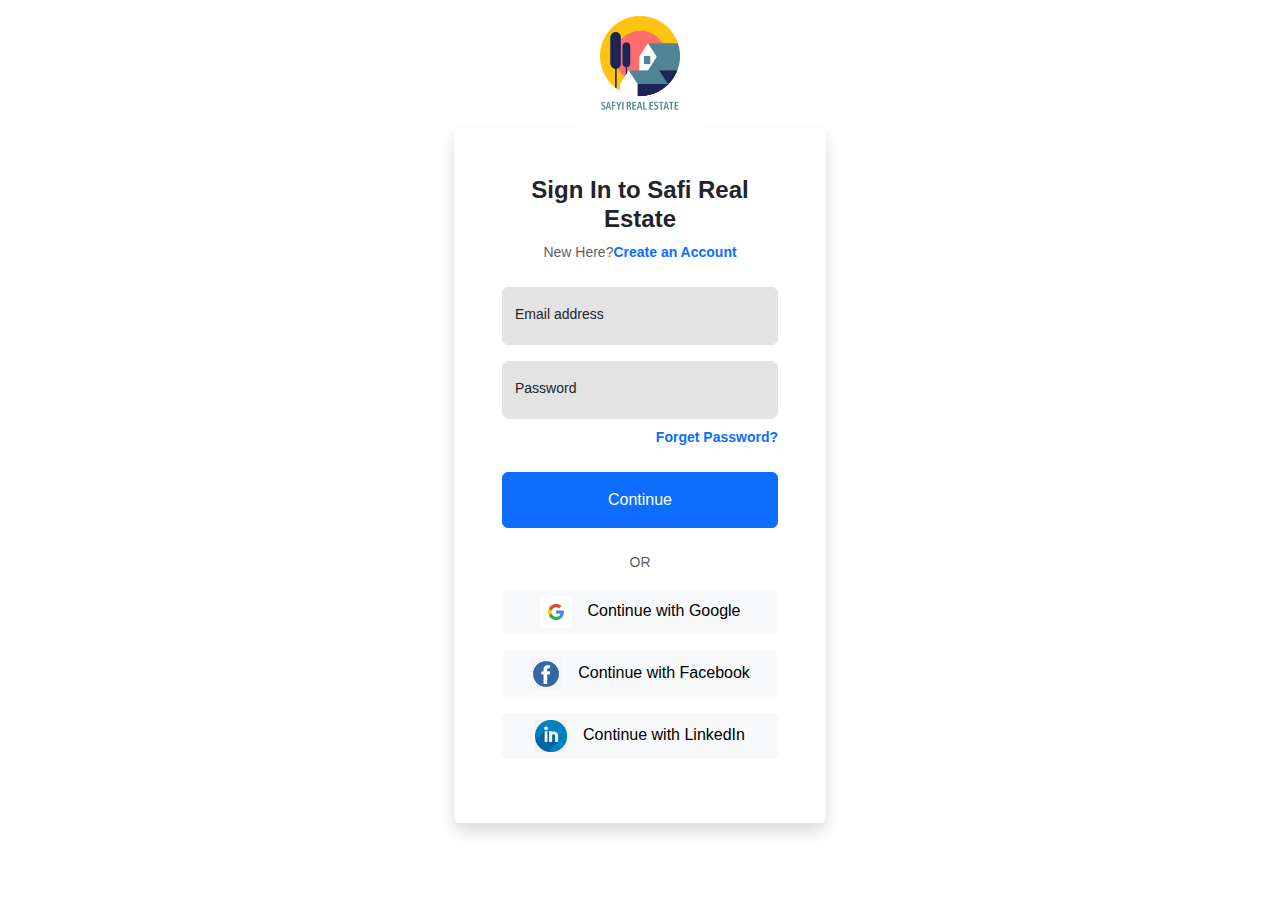
==== index.html @ eaf4b0f7 "optimized the codes" ====
<!DOCTYPE html>
<html lang="en">

<head>
  <meta charset="UTF-8">
  <meta name="viewport" content="width=device-width, initial-scale=1.0">
  <title>Sign in form using bootstrap</title>
  <link href="https://cdn.jsdelivr.net/npm/bootstrap@5.3.3/dist/css/bootstrap.min.css" rel="stylesheet">
  <link rel="stylesheet" href="styling.css"/>
</head>

<body>
  <section class="wrapper">
    <div class="container">
      <div class="col-sm-8 offset-sm-2 col-lg-6 offset-lg-3 col-xl-4 offset-xl-4 text-center">
        <div class="logo">
          <img src="./Images/4a14e7b2de7f6eaf5a6c98cb8c00b8de.webp" alt="logo-img" class="image-fluid"
            style="height:8rem; align-items: center; width: 8rem;">
        </div>
        <form class="rounded big-white shadow p-5">
          <h3 class="text-dark fw-bolder fs-4 mb-2">Sign In to Safi Real Estate</h3>
          <div class="fw-normal text-muted mb-4">
            New Here?<a href="./Sign_up_form/index.html" target="_blank" class="text-primary fw-bold text-decoration-none">Create an Account</a>
          </div>
          <div class="form-floating mb-3">
            <input type="email" class="form-control" id="floatingInput" placeholder="name@example.com">
            <label for="floatingInput">Email address</label>
          </div>
          <div class="form-floating">
            <input type="password" class="form-control" id="floatingPassword" placeholder="Password">
            <label for="floatingPassword">Password</label>
          </div>
          <div class="mt-2 text-end">
            <a href="./Forget_password_form/index.html" class="text-primary fw-bold text-decoration-none">Forget Password?</a>
          </div>
          <button class="btn btn-primary submit_btn w-100 my-4" type="submit">Continue</button>

          <div class="text-center text-muted text-uppercase mb-3">or</div>

          <a href="#" class="btn btn-light login-with w-100 mb-3">
            <img src="./Images/google-icon-512x512-wk1c10qc.png" class="img-fluid me-3"
              style="height: 2rem;">Continue with
            Google</a>
          </a>
          <a href="#" class="btn btn-light login-with w-100 mb-3">
            <img src="./Images/images.png" class="img-fluid me-3"
              style="height: 2rem;">Continue with
            Facebook</a>
          </a>
          <a href="#" class="btn btn-light login-with w-100 mb-3">
            <img src="./Images/png-clipart-logo-linkedin-computer-icons-facebook-facebook-blue-text.png" class="img-fluid me-3"
              style="height: 2rem;">Continue with
            LinkedIn</a>
          </a>
        </form>
      </div>
    </div>
  </section>
</body>

</html>
---- styling.css ----
* {
    margin: 0;
    padding: 0;
    box-sizing: border-box;
}

:root {
    --primary-font-family: 'poppins', sans-serif;
    --light-white: white;
    --gray: gray;
    --gray-1: #e3e3e3;

}

body {
    font-family: var(--primary-font-family);
    font-size: 14px;
}

.wrapper {
    padding: 0 0 100px;
    background-image: url("371547.jpg");
    background-position: bottom center;
    background-repeat: no-repeat;
    background-size: contain;
    background-attachment: fixed;
    min-height: 100%;
}

.wrapper .logo img {
    max-width: 40%;

}

.wrapper input {
    background-color: var(--gray-1);
    border-color: var(--gray-1);
    color: var(--gray);
}

.wrapper input:focus {
    box-shadow: none;
}

.wrapper .submit_btn {
    padding: 15px;
    font-weight: 500;
}

.wrapper .login_with {
    padding: 15px;
    font-size: 15px;
    font-weight: 500;
    transition: 0.3s ease-in-out;
}

.wrapper .submit_btn:focus,
.wrapper .login_with:focus {
    box-shadow: none;
}

.wrapper .login_with:hover {
    background-color: var(--gray-1);
    border-color: var(--gray-1);

}

.wrapper .login_with img {
    max-width: 8%;
}
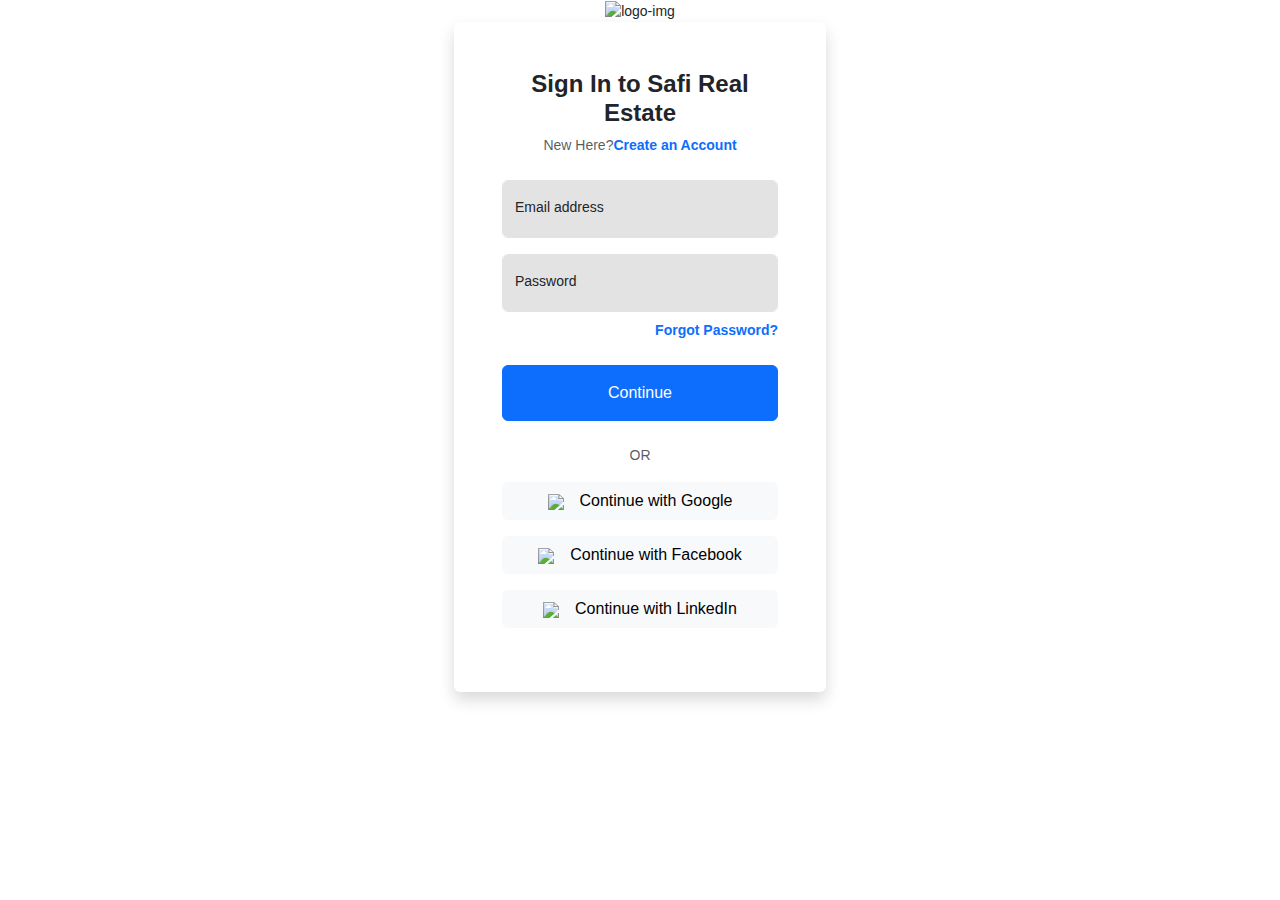
==== commit d782e134: "Files name updated" ====
--- a/index.html
+++ b/index.html
@@ -14,13 +14,13 @@
     <div class="container">
       <div class="col-sm-8 offset-sm-2 col-lg-6 offset-lg-3 col-xl-4 offset-xl-4 text-center">
         <div class="logo">
-          <img src="./Images/4a14e7b2de7f6eaf5a6c98cb8c00b8de.webp" alt="logo-img" class="image-fluid"
+          <img src="./images/4a14e7b2de7f6eaf5a6c98cb8c00b8de.webp" alt="logo-img" class="image-fluid"
             style="height:8rem; align-items: center; width: 8rem;">
         </div>
         <form class="rounded big-white shadow p-5">
           <h3 class="text-dark fw-bolder fs-4 mb-2">Sign In to Safi Real Estate</h3>
           <div class="fw-normal text-muted mb-4">
-            New Here?<a href="./Sign_up_form/index.html" target="_blank" class="text-primary fw-bold text-decoration-none">Create an Account</a>
+            New Here?<a href="./sign_up_form/sign_up_form.html" target="_blank" class="text-primary fw-bold text-decoration-none">Create an Account</a>
           </div>
           <div class="form-floating mb-3">
             <input type="email" class="form-control" id="floatingInput" placeholder="name@example.com">
@@ -31,24 +31,24 @@
             <label for="floatingPassword">Password</label>
           </div>
           <div class="mt-2 text-end">
-            <a href="./Forget_password_form/index.html" class="text-primary fw-bold text-decoration-none">Forget Password?</a>
+            <a href="./forgot_password_form/forgot_password_form.html" class="text-primary fw-bold text-decoration-none">Forgot Password?</a>
           </div>
           <button class="btn btn-primary submit_btn w-100 my-4" type="submit">Continue</button>
 
           <div class="text-center text-muted text-uppercase mb-3">or</div>
 
           <a href="#" class="btn btn-light login-with w-100 mb-3">
-            <img src="./Images/google-icon-512x512-wk1c10qc.png" class="img-fluid me-3"
+            <img src="./images/google-icon-512x512-wk1c10qc.png" class="img-fluid me-3"
               style="height: 2rem;">Continue with
             Google</a>
           </a>
           <a href="#" class="btn btn-light login-with w-100 mb-3">
-            <img src="./Images/images.png" class="img-fluid me-3"
+            <img src="./images/images.png" class="img-fluid me-3"
               style="height: 2rem;">Continue with
             Facebook</a>
           </a>
           <a href="#" class="btn btn-light login-with w-100 mb-3">
-            <img src="./Images/png-clipart-logo-linkedin-computer-icons-facebook-facebook-blue-text.png" class="img-fluid me-3"
+            <img src="./images/png-clipart-logo-linkedin-computer-icons-facebook-facebook-blue-text.png" class="img-fluid me-3"
               style="height: 2rem;">Continue with
             LinkedIn</a>
           </a>
@@ -56,6 +56,30 @@
       </div>
     </div>
   </section>
+  <script>
+    document.getElementById('forgot-password-form').addEventListener('submit', function(event) {
+        event.preventDefault(); // Prevent the default form submission
+        
+        const emailInput = document.getElementById('floatingInput');
+        const emailFeedback = document.getElementById('emailFeedback');
+        const email = emailInput.value.trim();
+        const emailRegex = /^[^\s@]+@[^\s@]+\.[^\s@]+$/; // Simple email regex pattern
+
+        if (email === '') {
+            emailFeedback.textContent = 'Please enter your email address.';
+            emailInput.classList.add('is-invalid'); // Add Bootstrap's invalid class
+            emailFeedback.style.display = 'block'; // Show the invalid feedback message
+        } else if (!emailRegex.test(email)) {
+            emailFeedback.textContent = 'Please enter a valid email address.';
+            emailInput.classList.add('is-invalid'); // Add Bootstrap's invalid class
+            emailFeedback.style.display = 'block'; // Show the invalid feedback message
+        } else {
+            emailInput.classList.remove('is-invalid');
+            emailFeedback.style.display = 'none';
+            location.href = '../otp_verification_form/otp_verification_form.html'; // Redirect if the email is valid
+        }
+    });
+</script>
 </body>
 
 </html>